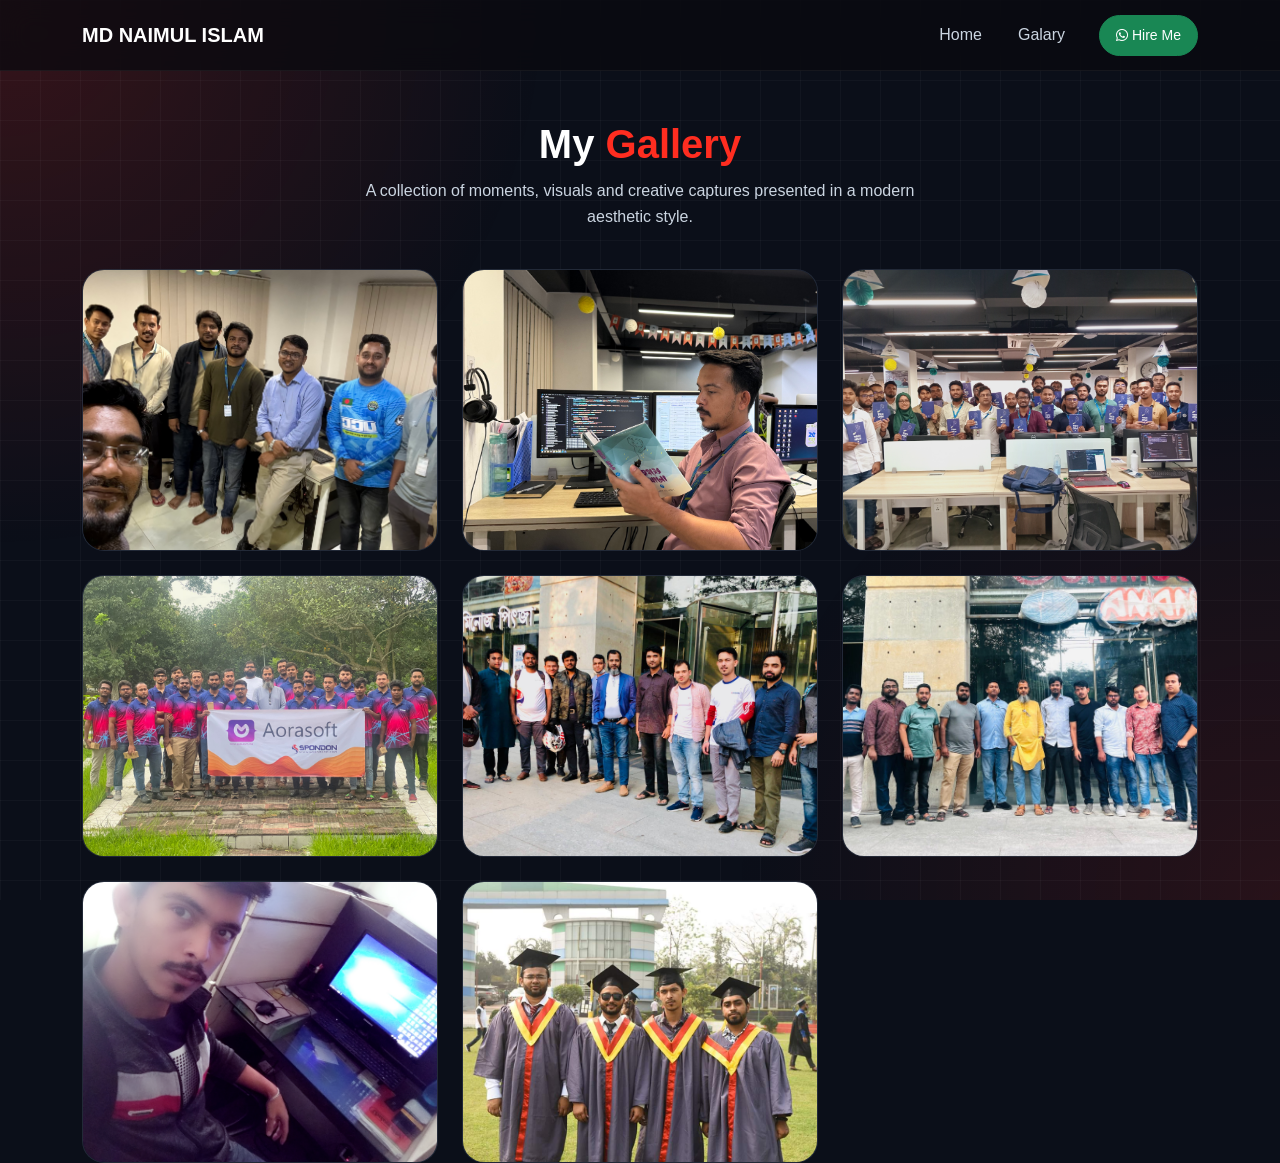
==== gallery.html @ 0cb943bb "galary" ====
<!DOCTYPE html>
<html lang="en">
<head>
<meta charset="UTF-8">
<meta name="viewport" content="width=device-width, initial-scale=1.0">

<title>Gallery | MD Naimul Islam</title>

      <meta name="description" content="Senior Laravel Developer specializing in SaaS, ERP, Accounting Software, Restaurant Software, Coaching Management Software and Enterprise Business Solutions.">

      <meta name="keywords" content="Laravel Developer Bangladesh, ERP Developer, SaaS Developer, Software Consultant, Accounting Software Developer, Business Software Developer, E-commerce Developer, Multi-tenant SaaS Developer, QuickBooks Developer, ZohoBooks Developer, Inventory, POS">

      <meta name="author" content="MD Naimul Islam">

      <meta name="robots" content="index, follow">

      <meta name="theme-color" content="#0f172a">

      <link rel="canonical" href="https://naimcse56.github.io/">

      <!-- Favicon -->
      <link rel="icon" type="image/png" href="assets/favicon.png">

      <!-- Open Graph -->
      <meta property="og:title" content="MD Naimul Islam | Laravel Developer">
      <meta property="og:description" content="Senior Laravel Developer & Software Consultant">
      <meta property="og:image" content="https://naimcse56.github.io/self_img.jpg">
      <meta property="og:url" content="https://naimcse56.github.io/">
      <meta property="og:type" content="website">

      <!-- Twitter -->
      <meta name="twitter:card" content="summary_large_image">

      <!-- Bootstrap -->
      <link href="https://cdn.jsdelivr.net/npm/bootstrap@5.3.3/dist/css/bootstrap.min.css" rel="stylesheet">
      <!-- AOS -->
      <link href="https://unpkg.com/aos@2.3.4/dist/aos.css" rel="stylesheet">
      <!-- Font Awesome -->
      <link rel="stylesheet" href="https://cdnjs.cloudflare.com/ajax/libs/font-awesome/6.5.2/css/all.min.css">
      <!-- CSS -->
      <link rel="stylesheet" href="assets/style.css">

<style>

/* =========================
   EXTRA GALLERY DESIGN ONLY
========================= */

.gallery-wrap{
    padding-top:120px;
}

/* CARD */
.gallery-card{
    position:relative;
    overflow:hidden;
    border-radius:22px;
    background:rgba(30,41,59,0.6);
    backdrop-filter:blur(12px);
    border:1px solid rgba(255,255,255,0.05);
    transition:0.4s ease;
}

/* IMAGE */
.gallery-img{
    width:100%;
    height:280px;
    object-fit:cover;
    transition:0.6s ease;
}

/* HOVER EFFECT */
.gallery-card:hover{
    transform:translateY(-10px) scale(1.02);
    box-shadow:
        0 20px 50px rgba(255,45,32,0.15),
        0 0 30px rgba(56,189,248,0.10);
}

/* IMAGE ZOOM */
.gallery-card:hover img{
    transform:scale(1.12);
}

/* OVERLAY */
.gallery-card::after{
    content:'';
    position:absolute;
    inset:0;
    background:linear-gradient(to top, rgba(0,0,0,0.65), transparent 60%);
    opacity:0;
    transition:0.4s;
}

.gallery-card:hover::after{
    opacity:1;
}

/* ICON */
.view-icon{
    position:absolute;
    bottom:15px;
    right:15px;
    background:#ff2d20;
    width:42px;
    height:42px;
    border-radius:50%;
    display:flex;
    align-items:center;
    justify-content:center;
    color:#fff;
    font-size:14px;
    transform:scale(0);
    transition:0.3s;
}

.gallery-card:hover .view-icon{
    transform:scale(1);
}

/* TITLE */
.page-title{
    text-align:center;
    font-size:40px;
    font-weight:800;
    margin-bottom:10px;
}

.page-title span{
    color:#ff2d20;
}

.sub-text{
    text-align:center;
    color:#cbd5e1;
    max-width:600px;
    margin:auto;
    margin-bottom:40px;
}

</style>

</head>

<body>

<!-- NAVBAR -->
<nav class="navbar navbar-dark fixed-top navbar-expand-lg">
    <div class="container">

    <a class="navbar-brand fw-bold" href="#home">MD NAIMUL ISLAM</a>

    <!-- Mobile Toggle Button -->
    <button class="navbar-toggler" type="button" data-bs-toggle="collapse" data-bs-target="#topNav">
        <span class="navbar-toggler-icon"></span>
    </button>

    <!-- Menu -->
    <div class="collapse navbar-collapse" id="topNav">

        <ul class="navbar-nav ms-auto text-center">
            <li class="nav-item">
                <a class="nav-link" href="index.html">Home</a>
            </li>
            <li class="nav-item">
                <a class="nav-link" href="gallery.html">Galary</a>
            </li>
        </ul>

        <!-- CTA Button -->
        <a href="https://wa.me/8801873868060" class="btn btn-success ms-lg-3 mt-3 mt-lg-0">
            <i class="fa-brands fa-whatsapp"></i> Hire Me
        </a>

    </div>
    </div>
</nav>

<!-- HEADER -->
<section class="gallery-wrap">
  <div class="container">

    <h1 class="page-title" data-aos="fade-up">
      My <span>Gallery</span>
    </h1>

    <p class="sub-text" data-aos="fade-up">
      A collection of moments, visuals and creative captures presented in a modern aesthetic style.
    </p>

    <div class="row g-4">
      <!-- ITEM -->
      <div class="col-md-4" data-aos="zoom-in" data-aos-delay="300">
        <div class="gallery-card">
          <img src="images/project_deadline.jpg" class="gallery-img">
          <div class="view-icon"><i class="fa fa-eye"></i></div>
        </div>
      </div>

      <div class="col-md-4" data-aos="zoom-in" data-aos-delay="300">
        <div class="gallery-card">
          <img src="images/book_read.jpg" class="gallery-img">
          <div class="view-icon"><i class="fa fa-eye"></i></div>
        </div>
      </div>

      <div class="col-md-4" data-aos="zoom-in" data-aos-delay="400">
        <div class="gallery-card">
          <img src="images/book_fair.jpg" class="gallery-img">
          <div class="view-icon"><i class="fa fa-eye"></i></div>
        </div>
      </div>

      <div class="col-md-4" data-aos="zoom-in" data-aos-delay="100">
        <div class="gallery-card">
          <img src="images/spondon_1.jpg" class="gallery-img">
          <div class="view-icon"><i class="fa fa-eye"></i></div>
        </div>
      </div>

      <div class="col-md-4" data-aos="zoom-in" data-aos-delay="200">
        <div class="gallery-card">
          <img src="images/spondon_2.jpg" class="gallery-img">
          <div class="view-icon"><i class="fa fa-eye"></i></div>
        </div>
      </div>

      <div class="col-md-4" data-aos="zoom-in" data-aos-delay="200">
        <div class="gallery-card">
          <img src="images/spondon_3.jpg" class="gallery-img">
          <div class="view-icon"><i class="fa fa-eye"></i></div>
        </div>
      </div>

      <div class="col-md-4" data-aos="zoom-in" data-aos-delay="600">
        <div class="gallery-card">
          <img src="images/activeIT.jpg" class="gallery-img">
          <div class="view-icon"><i class="fa fa-eye"></i></div>
        </div>
      </div>

      <div class="col-md-4" data-aos="zoom-in" data-aos-delay="500">
        <div class="gallery-card">
          <img src="images/graduate.jpg" class="gallery-img">
          <div class="view-icon"><i class="fa fa-eye"></i></div>
        </div>
      </div>

    </div>

  </div>
</section>

<!-- JS -->
<script src="https://cdn.jsdelivr.net/npm/bootstrap@5.3.3/dist/js/bootstrap.bundle.min.js"></script>
<script src="https://unpkg.com/aos@2.3.4/dist/aos.js"></script>

<script>
AOS.init({ duration: 900 });
</script>

</body>
</html>
---- assets/style.css ----
/* =========================
   GLOBAL STYLE
========================= */

*{
    margin:0;
    padding:0;
    box-sizing:border-box;
}

html{
    scroll-behavior:smooth;
}

body{
    background:#0b0f19;
    color:#fff;
    font-family:Segoe UI, sans-serif;
    overflow-x:hidden;
    position:relative;
    line-height:1.6;
}

/* BACKGROUND EFFECT */
body::before{
    content:'';
    position:fixed;
    inset:0;
    background:
        radial-gradient(circle at top left, rgba(255,45,32,0.18), transparent 35%),
        radial-gradient(circle at bottom right, rgba(255,45,32,0.12), transparent 35%);
    z-index:-2;
}

/* GRID OVERLAY */
body::after{
    content:'';
    position:fixed;
    inset:0;
    background-image:
        linear-gradient(rgba(255,255,255,0.03) 1px, transparent 1px),
        linear-gradient(90deg, rgba(255,255,255,0.03) 1px, transparent 1px);
    background-size:40px 40px;
    z-index:-1;
}

/* =========================
   NAVBAR
========================= */

.navbar{
    background:rgba(10,10,15,0.75);
    backdrop-filter:blur(14px);
    border-bottom:1px solid rgba(255,255,255,0.05);
    padding:14px 0;
}

/* brand */
.navbar-brand{
    font-size:20px;
    font-weight:700;
    color:#fff !important;
}

/* buttons */
.navbar .btn{
    font-size:14px;
    padding:9px 16px;
    border-radius:30px;
}

/* MENU */
.navbar-nav .nav-link{
    color:#cbd5e1 !important;
    margin:0 10px;
    transition:0.3s;
    position:relative;
}

/* hover */
.navbar-nav .nav-link:hover{
    color:#ff2d20 !important;
}

/* ACTIVE MENU */
.navbar-nav .nav-link.active{
    color:#ff2d20 !important;
}

/* underline animation */
.navbar-nav .nav-link::after{
    content:'';
    position:absolute;
    left:0;
    bottom:-5px;
    width:0%;
    height:2px;
    background:#ff2d20;
    transition:0.3s;
}

.navbar-nav .nav-link:hover::after,
.navbar-nav .nav-link.active::after{
    width:100%;
}

/* =========================
   HEADER SECTION
========================= */

.header-section{
    min-height:100vh;
    display:flex;
    align-items:center;
    position:relative;
    overflow:hidden;
    padding-top:120px;
    padding-bottom:80px;
    background:
        linear-gradient(
            135deg,
            #0b0f19 0%,
            #111827 40%,
            #1f2937 100%
        );
}

/* RED GLOW */
.header-section::before{
    content:'';
    position:absolute;
    width:500px;
    height:500px;
    background:rgba(255,45,32,0.15);
    filter:blur(120px);
    border-radius:50%;
    top:-120px;
    right:-120px;
    z-index:0;
}

/* BLUE GLOW */
.header-section::after{
    content:'';
    position:absolute;
    width:400px;
    height:400px;
    background:rgba(56,189,248,0.10);
    filter:blur(120px);
    border-radius:50%;
    bottom:-100px;
    left:-100px;
    z-index:0;
}

.header-section .container{
    position:relative;
    z-index:2;
}

/* TEXT */
.header-section h1{
    font-size:56px;
    font-weight:800;
    line-height:1.2;
}

.header-section span{
    color:#ff2d20;
    text-shadow:0 0 20px rgba(255,45,32,0.5);
}

.header-section p{
    color:#cbd5e1;
    margin-top:20px;
    font-size:18px;
}

/* EXPERIENCE BADGE */
.exp-badge{
    display:inline-block;
    background:rgba(255,45,32,0.15);
    border:1px solid rgba(255,45,32,0.4);
    color:#ff2d20;
    padding:6px 14px;
    border-radius:30px;
    font-size:13px;
    margin-bottom:15px;
}

/* =========================
   BUTTON
========================= */

.btn-custom{
    background:linear-gradient(135deg,#ff2d20,#ff4d4d);
    color:#fff;
    padding:14px 28px;
    border-radius:40px;
    text-decoration:none;
    display:inline-block;
    font-weight:600;
    transition:0.35s ease;
    box-shadow:0 10px 30px rgba(255,45,32,0.25);
    margin-top:25px;
}

.btn-custom:hover{
    transform:translateY(-4px);
    box-shadow:0 15px 40px rgba(255,45,32,0.4);
}

/* =========================
   SECTION
========================= */

.section{
    padding:90px 0;
}

.title{
    text-align:center;
    font-size:38px;
    font-weight:800;
    margin-bottom:50px;
    position:relative;
}

.title::after{
    content:'';
    width:80px;
    height:4px;
    background:#ff2d20;
    position:absolute;
    left:50%;
    bottom:-15px;
    transform:translateX(-50%);
    border-radius:10px;
}

/* =========================
   CARD
========================= */

.card-box{
    background:rgba(30,41,59,0.7);
    backdrop-filter:blur(12px);
    border:1px solid rgba(255,255,255,0.05);
    border-radius:18px;
    padding:25px;
    transition:0.35s;
    height:100%;
}

.card-box:hover{
    transform:translateY(-8px);
    border-color:rgba(255,45,32,0.3);
    box-shadow:0 15px 40px rgba(255,45,32,0.15);
}

/* =========================
   PROFILE IMAGE
========================= */

.profile{
    width:100%;
    max-width:420px;
    border-radius:24px;
    border:3px solid rgba(255,45,32,0.5);
    box-shadow:0 0 40px rgba(255,45,32,0.2);
}

/* =========================
   TIMELINE
========================= */

.timeline-modern{
    border-left:2px solid #ff2d20;
    padding-left:25px;
}

.timeline-card{
    position:relative;
    background:rgba(30,41,59,0.75);
    padding:20px;
    border-radius:14px;
    margin-bottom:25px;
    transition:0.3s;
}

.timeline-card:hover{
    transform:translateY(-5px);
}

.timeline-dot{
    position:absolute;
    left:-34px;
    top:20px;
    width:12px;
    height:12px;
    background:#ff2d20;
    border-radius:50%;
    box-shadow:0 0 10px #ff2d20;
}

/* =========================
   FOOTER
========================= */

footer{
    background:#06090f;
    border-top:1px solid rgba(255,255,255,0.05);
    text-align:center;
    padding:25px;
    color:#94a3b8;
    font-size:14px;
}

/* =========================
   RESPONSIVE
========================= */

@media (max-width:992px){

    .header-section{
        text-align:center;
    }

    .header-section h1{
        font-size:44px;
    }

    .profile{
        max-width:320px;
        margin-bottom:40px;
    }

    .title{
        font-size:32px;
    }
}

@media (max-width:768px){

    .header-section h1{
        font-size:34px;
    }

    .header-section p{
        font-size:15px;
    }

    .profile{
        width:80%;
        max-width:260px;
    }

    .navbar-brand{
        font-size:15px;
    }

    .section{
        padding:70px 0;
    }

    .title{
        font-size:28px;
    }
}

@media (max-width:480px){

    .header-section h1{
        font-size:28px;
    }

    .btn-custom{
        width:100%;
        text-align:center;
    }

    .card-box{
        padding:20px;
    }

    footer{
        font-size:13px;
    }
}
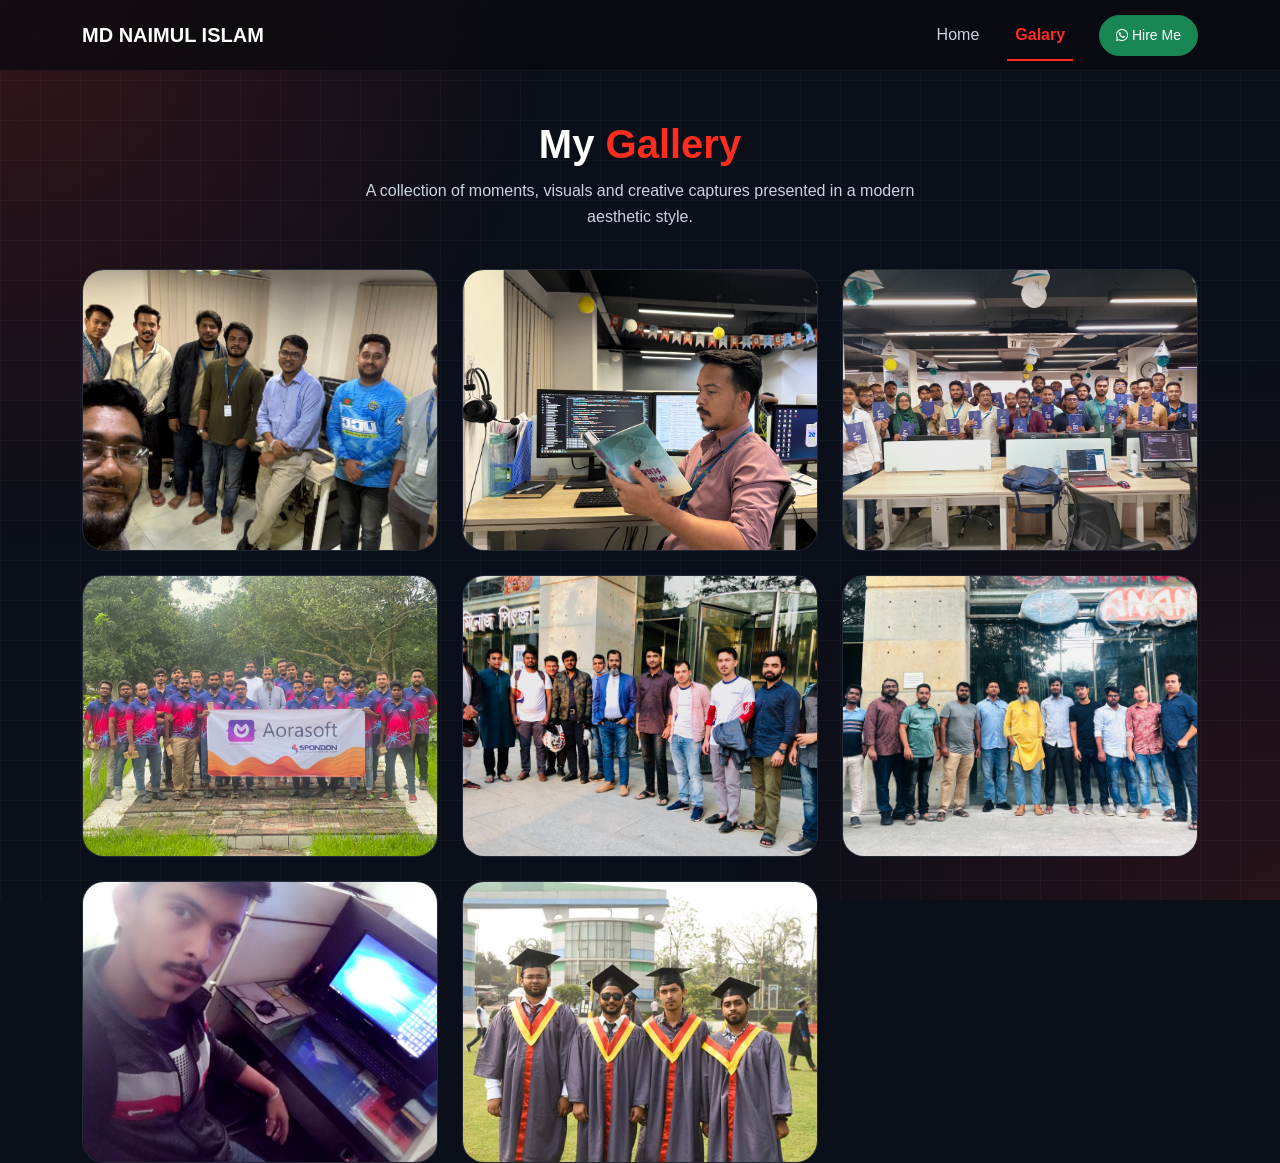
==== commit fe7f2f95: "galary" ====
--- a/gallery.html
+++ b/gallery.html
@@ -163,7 +163,7 @@
                 <a class="nav-link" href="index.html">Home</a>
             </li>
             <li class="nav-item">
-                <a class="nav-link" href="gallery.html">Galary</a>
+                <a class="nav-link active" href="gallery.html">Galary</a>
             </li>
         </ul>
 
@@ -177,7 +177,7 @@
 </nav>
 
 <!-- HEADER -->
-<section class="gallery-wrap">
+<section class="gallery-wrap" id="gallery">
   <div class="container">
 
     <h1 class="page-title" data-aos="fade-up">
--- a/assets/style.css
+++ b/assets/style.css
@@ -85,6 +85,7 @@
 /* ACTIVE MENU */
 .navbar-nav .nav-link.active{
     color:#ff2d20 !important;
+    font-weight: bold;
 }
 
 /* underline animation */
@@ -102,6 +103,7 @@
 .navbar-nav .nav-link:hover::after,
 .navbar-nav .nav-link.active::after{
     width:100%;
+    font-weight: bold;
 }
 
 /* =========================
